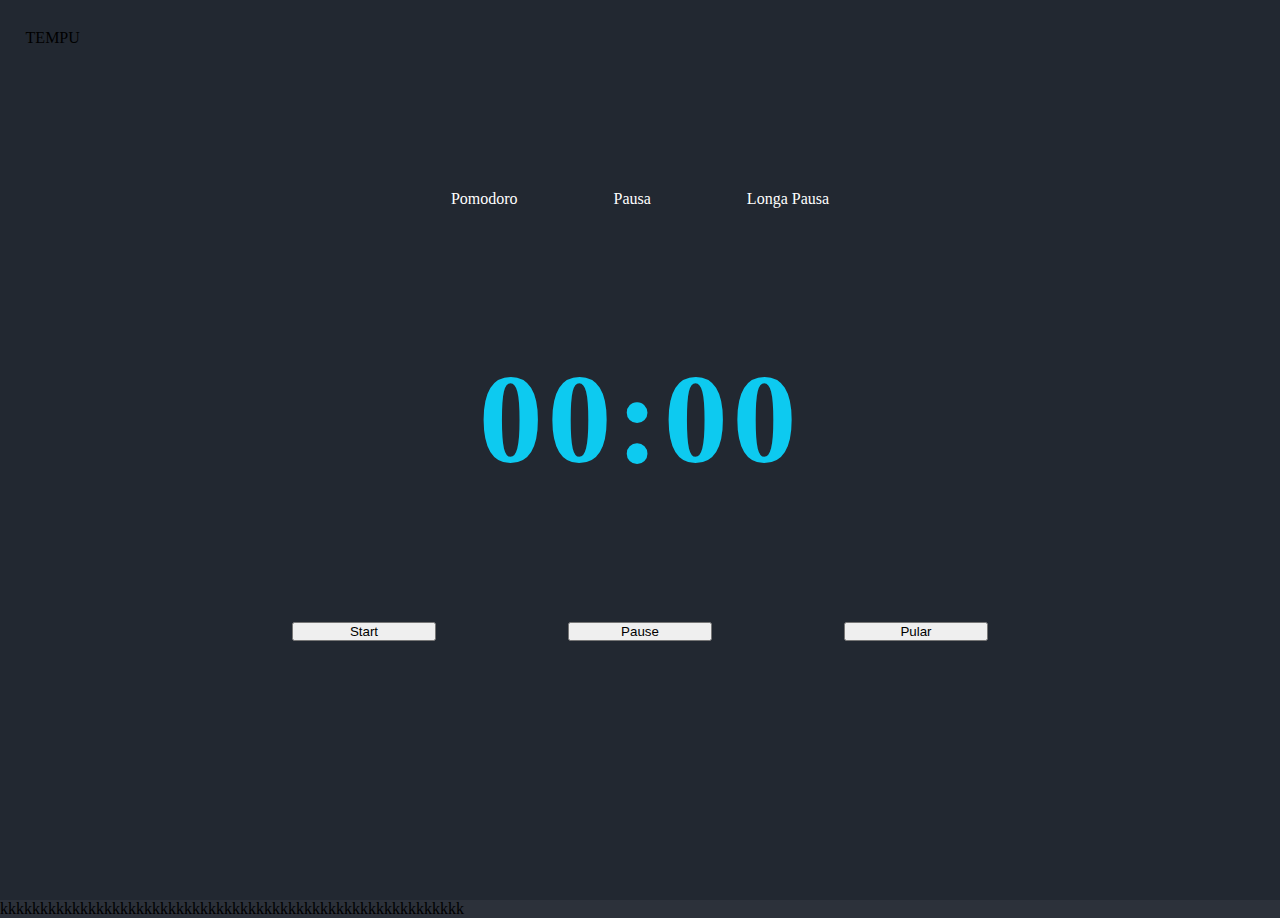
==== index.html @ 6e2cb387 ":tada: contents" ====
<!DOCTYPE html>
<html lang="pt-br">
<head>
    <meta charset="UTF-8">
    <meta http-equiv="X-UA-Compatible" content="IE=edge">
    <meta name="viewport" content="width=device-width, initial-scale=1.0">
    <link href="https://cdn.jsdelivr.net/npm/bootstrap@5.3.0-alpha1/dist/css/bootstrap.min.css" rel="stylesheet" integrity="sha384-GLhlTQ8iRABdZLl6O3oVMWSktQOp6b7In1Zl3/Jr59b6EGGoI1aFkw7cmDA6j6gD" crossorigin="anonymous">
    <link rel="stylesheet" href="style.css">
    <title>Tempu</title>
</head>
<body>

    <nav class="w-100 barra">

        <header class="navbar-brand text-info">

            TEMPU
    
        </header>

        <div class="tg">
            <div class="btn toggle rounded-circle">
                <img src="https://img.icons8.com/ios-filled/1024/EEEEEE/menu-rounded.png" alt="" class="img-fluid rounded-circle" >
            </div>
            <ul class="menu bg-dark rounded-4">
                <li>
                    <input type="radio" name="tipo" id="relogio" class="radioTipo" value="1" checked>
                    <label class="item rounded-3" for="relogio">
                        <img src="https://img.icons8.com/material/1024/0dcaf0/clock--v1.png" alt="" class="img-fluid me-3" width="10%">
                        Relógio
                    </label>

                </li>

                <li>
                    <input type="radio" name="tipo" id="alarme" class="radioTipo" value="2">
                    <label class="item rounded-3" for="alarme">
                        <img src="https://img.icons8.com/material/1024/0dcaf0/alarm-clock--v1.png" alt="" class="img-fluid me-3" width="10%">
                        Alarme
                    </label>

                </li>

                <li>
                    
                    <input type="radio" name="tipo" id="cronometro" class="radioTipo" value="3">
                    <label class="item rounded-3" for="cronometro">
                        <img src="https://img.icons8.com/material/1024/0dcaf0/time--v1.png" alt="" class="img-fluid  me-3" width="10%">
                    
                        Cronometro
                    
                    </label>
                
                </li>

                <li>

                    <input type="radio" name="tipo" id="timer" class="radioTipo" value="4">
                    <label class="item rounded-3" for="timer">
                        
                        <img src="https://img.icons8.com/sf-black-filled/1024/0dcaf0/empty-hourglass.png" alt="" class="img-fluid me-3" width="10%">

                        Timer
                
                    </label>
                
                </li>

                <li>
                    
                    <input type="radio" name="tipo" id="tipo_pomodoro" class="radioTipo" value="5">
                    <label class="item rounded-3" for="tipo_pomodoro">
                        <img src="https://img.icons8.com/sf-black-filled/1024/0dcaf0/apple.png" alt="" class="img-fluid me-3" width="10%">
                        Pomodoro
                    </label>
                
                </li>

                <li>
                    
                    <input type="radio" name="tipo" id="fsHorario" class="radioTipo" value="6">
                    <label class="item rounded-3" for="fsHorario">
                        <img src="https://img.icons8.com/ios-filled/1024/0dcaf0/timezone-globe.png" alt="" class="img-fluid me-3" width="10%">
                        Fuso Horário
                    </label>
                
                </li>

                


              </ul>            
        </div>

    </nav>

    <div class="area" >

        <!-- relogio -->
        <div class="content" id="c0">
            <div class="tempo">
                00:00:00
            </div>
            <div class="text">
                <p>Horário de Brasília</p>
            </div>
        </div>

        <!-- alarme -->
        <div class="content" id="c1" hidden>
            <div class="tempo">
                00:00:00
            </div>
            <div class="buttons">
                <button class="btn btn-primary rounded-pill bt">Start</button>
                <button class="btn btn-light rounded-pill bt">Pause</button>
                <button class="btn btn-warning rounded-pill bt">Volta</button>
                <button class="btn btn-danger rounded-pill bt">Stop</button>
            </div>
        </div>

        <!-- cronometro -->
        <div class="content" hidden>
            <div class="tempo">
                00:00:00
            </div>
            <div class="buttons">
                <button class="btn btn-primary rounded-pill bt">Start</button>
                <button class="btn btn-light rounded-pill bt">Pause</button>
                <button class="btn btn-warning rounded-pill bt">Volta</button>
                <button class="btn btn-danger rounded-pill bt">Stop</button>
            </div>
        </div>

        <!-- timer -->
        <div class="content"hidden>
            <div class="tempo">
                00:00:00
            </div>
            <div class="buttons">
                <div class="inputs">
                    <input type="number" class="ipt rounded-3" placeholder="H">:
                    <input type="number" class="ipt rounded-3" placeholder="M">:
                    <input type="number" class="ipt rounded-3" placeholder="S">
                </div>

                <button class="btn btn-primary rounded-pill bt">Start</button>
                <button class="btn btn-danger rounded-pill bt">Stop</button>
            </div>
        </div>

        <div class="content" hidden>
            <div class="opc">
                <input type="radio" name="pomodoro" class="radio" id="pomodoro">
                <label class="label rounded-pill" for="pomodoro">Pomodoro</label>

                <input type="radio" name="pomodoro" class="radio" id="pausa">
                <label class="label rounded-pill" for="pausa">Pausa</label>

                <input type="radio" name="pomodoro" class="radio" id="pausaL">
                <label class="label rounded-pill" for="pausaL">Longa Pausa</label>
            </div>
            <div class="tempo">
                00:00
            </div>
            <div class="buttons">
                <button class="btn btn-primary rounded-pill bt">Start</button>
                <button class="btn btn-light rounded-pill bt">Pause</button>
                <button class="btn btn-warning rounded-pill bt">Pular</button>
            </div>
        </div>
    </div>

    <div class="informaçoes">
        <p>kkkkkkkkkkkkkkkkkkkkkkkkkkkkkkkkkkkkkkkkkkkkkkkkkkkkkkkkkk</p>

    </div>
</body>
</html>
---- style.css ----
:root{
    --cyan: #0dcaf0;
}

* {
    margin: 0;
    padding: 0;
    box-sizing: border-box;
    user-select: none;
}

body{
    width: 100vw;
    height: 100vh;
    background-color: #222831f4;
}

.barra {
    display: flex;
    align-items: center;
    padding: 1% 2%;
    justify-content: space-between;
    position: absolute;
    z-index: 20;
}

.toggle{
    width: 50px;
    height: 50px;
    padding: 20%;
    transition: .5s;
}

.tg{
    display: flex;
    flex-direction: column;
    align-items: flex-end;
    justify-content: start;
}

.menu{
    margin: 0;
    background-color: #222831;
    width: 20%;
    min-width: 200px;
    padding: 1% 2%;
    position: absolute;
    top: 75%;
    visibility: hidden;
    opacity: 0;
    transform: scale(50%);
    transform-origin: top right;
    transition: .5s;
}

.tg:hover .menu{
    visibility: visible;
    opacity: 1;
    transform: scale(100%);
}

.tg:hover .toggle{
    transform: rotate(90deg);
}

.menu li{
    list-style-type: none;
    text-align: start;
    margin: 4% 0;
    
}

.item{
    text-decoration: none;
    padding: 2% 1%;
    color: #EEEEEE;
    width: 100%;
    padding: 2% 2%;
    display: flex;
    align-items: center;
    overflow: hidden;
    box-shadow: 35px 0 0 0 #393e46 inset;
    transition: .5s;
}

.item:hover{
    color: var(--cyan);
    font-weight: bold;
    box-shadow: 350px 0 0 0 #393e46 inset;
}

.radioTipo{
    display: none;
}

.radioTipo:checked + .item{
    box-shadow: 350px 0 0 0 #393e46 inset;
    color: var(--cyan);
    font-weight: bold;
}

.area{
    width: 100vw;
    height: 100vh;    
    background-color: #222831;
    display: flex;
    align-items: center;
    justify-content: center;
}

.content{
    width: 75%;
    height: 60%;
    background-color: #222831;
    display: flex;
    flex-direction: column;
    align-items: center;
    position: absolute;
}

.tempo{
    height: 75%;
    display: flex;
    justify-content: center;
    align-items: center;
    color: var(--cyan);
    font-weight: bold;
    letter-spacing: .3rem;
    width: 100%;
    font-size: 10vw;
}

.buttons{
    width: 100%;
    display: flex;
    justify-content: space-evenly;
}

.bt{
    width: 15%;
}

.text{
    color: var(--cyan);
    font-weight: bold;
    font-size: 2vw;
}

.inputs{
    width: 60%;
    display: flex;
    align-items: center;
    justify-content: center;
    color: var(--cyan);
    font-weight: bold;
    font-size: 2vw;
}

.ipt{
    border: none;
    outline: none;
    text-align: center;
    width: 20%;
    height: 200%;
    background-color: #222831;
    margin: 0 3%;
    color: var(--cyan);
    font-weight: bold;
}

.opc{
    width: 100%;
    display: flex;
    justify-content: center;
}

.label{
    color: #fff;
    margin: 0 3%;
    padding: 1% 2%;
    transition: .5s;
}

.label:hover{
    background-color: #393e46;
}

.radio{
    display: none;
}

.radio:checked + .label{
    background-color: #12151a;
}
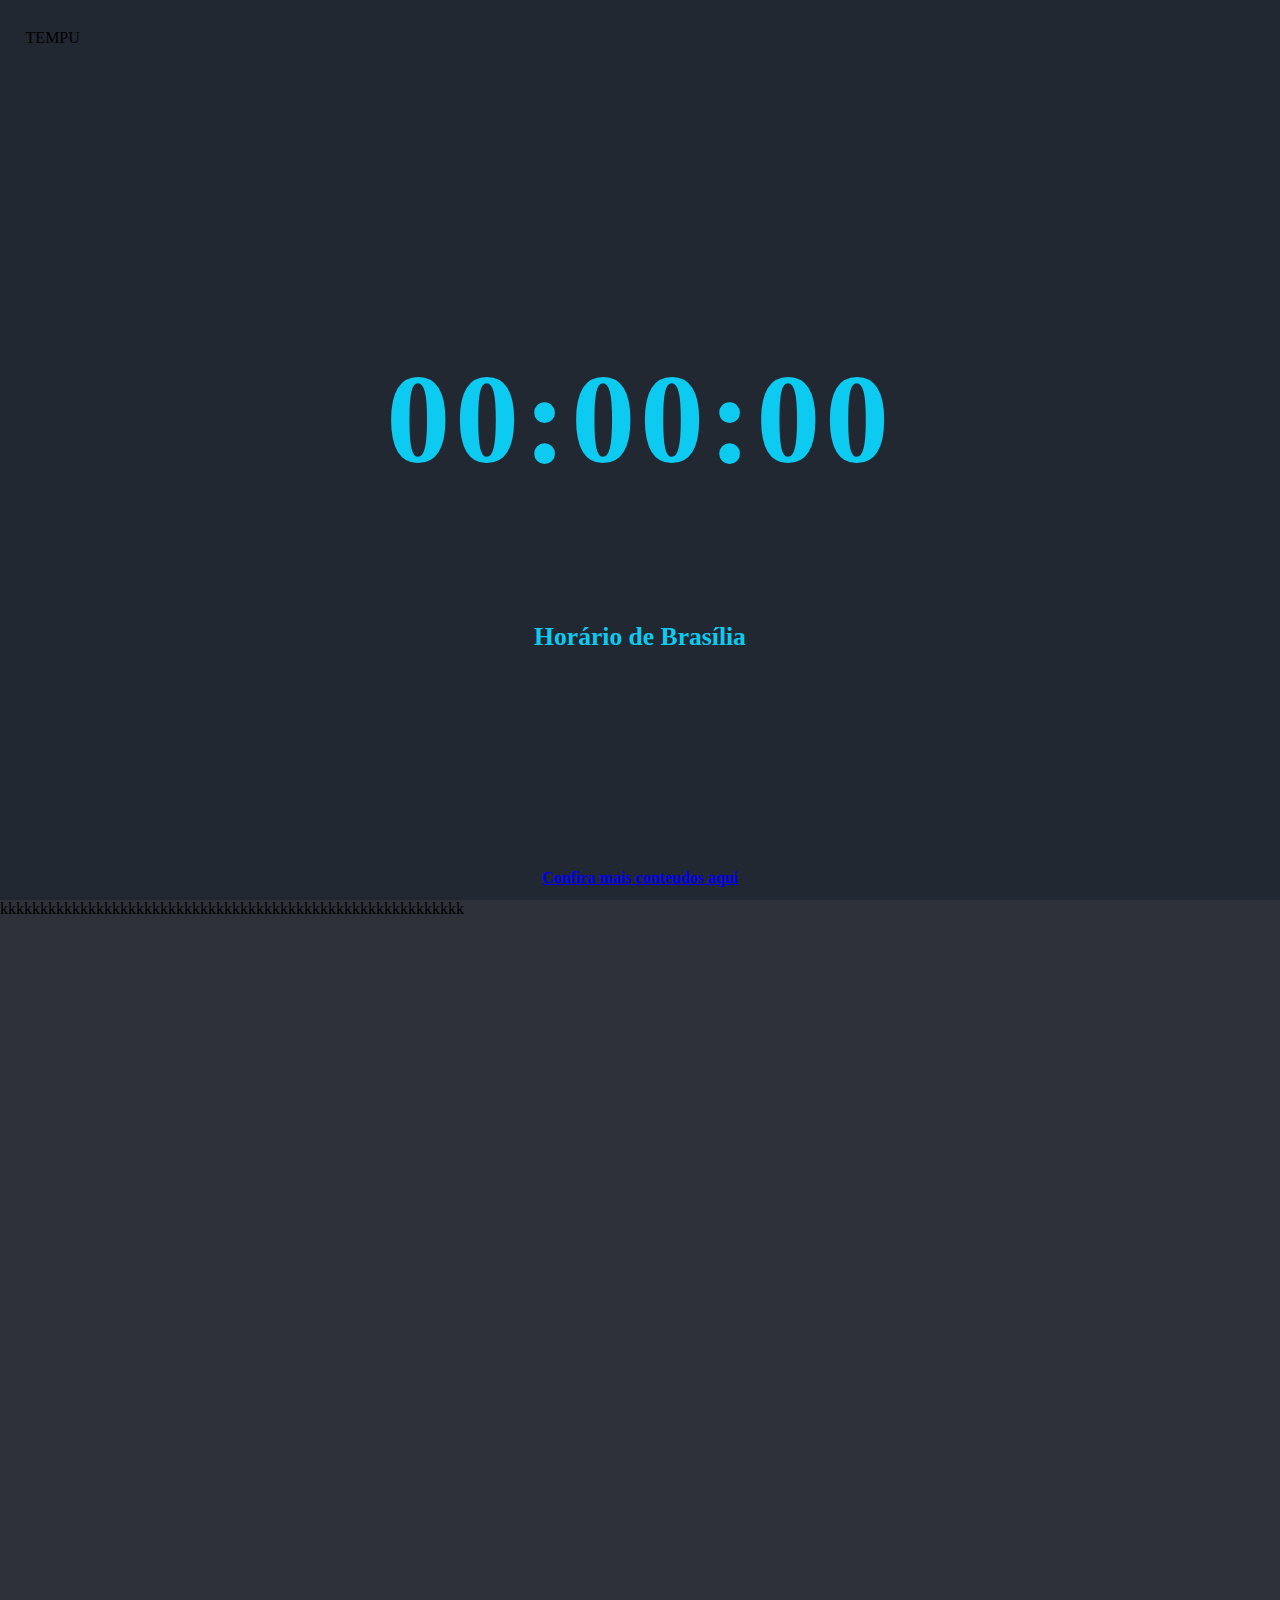
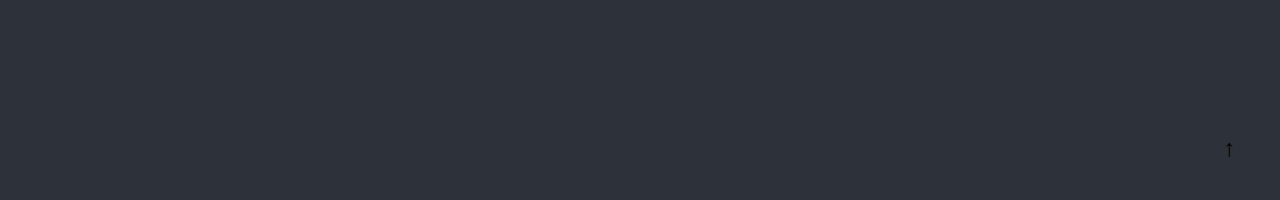
==== commit ef5de0e7: ":tada: animações" ====
--- a/index.html
+++ b/index.html
@@ -25,7 +25,7 @@
             <ul class="menu bg-dark rounded-4">
                 <li>
                     <input type="radio" name="tipo" id="relogio" class="radioTipo" value="1" checked>
-                    <label class="item rounded-3" for="relogio">
+                    <label class="item rounded-3" for="relogio" onclick="relogio()">
                         <img src="https://img.icons8.com/material/1024/0dcaf0/clock--v1.png" alt="" class="img-fluid me-3" width="10%">
                         Relógio
                     </label>
@@ -34,7 +34,7 @@
 
                 <li>
                     <input type="radio" name="tipo" id="alarme" class="radioTipo" value="2">
-                    <label class="item rounded-3" for="alarme">
+                    <label class="item rounded-3" for="alarme" onclick="">
                         <img src="https://img.icons8.com/material/1024/0dcaf0/alarm-clock--v1.png" alt="" class="img-fluid me-3" width="10%">
                         Alarme
                     </label>
@@ -44,7 +44,7 @@
                 <li>
                     
                     <input type="radio" name="tipo" id="cronometro" class="radioTipo" value="3">
-                    <label class="item rounded-3" for="cronometro">
+                    <label class="item rounded-3" for="cronometro" onclick="cronometro()">
                         <img src="https://img.icons8.com/material/1024/0dcaf0/time--v1.png" alt="" class="img-fluid  me-3" width="10%">
                     
                         Cronometro
@@ -56,7 +56,7 @@
                 <li>
 
                     <input type="radio" name="tipo" id="timer" class="radioTipo" value="4">
-                    <label class="item rounded-3" for="timer">
+                    <label class="item rounded-3" for="timer" onclick="timer()">
                         
                         <img src="https://img.icons8.com/sf-black-filled/1024/0dcaf0/empty-hourglass.png" alt="" class="img-fluid me-3" width="10%">
 
@@ -69,7 +69,7 @@
                 <li>
                     
                     <input type="radio" name="tipo" id="tipo_pomodoro" class="radioTipo" value="5">
-                    <label class="item rounded-3" for="tipo_pomodoro">
+                    <label class="item rounded-3" for="tipo_pomodoro" onclick="pomodoro()">
                         <img src="https://img.icons8.com/sf-black-filled/1024/0dcaf0/apple.png" alt="" class="img-fluid me-3" width="10%">
                         Pomodoro
                     </label>
@@ -85,73 +85,16 @@
                     </label>
                 
                 </li>
-
-                
-
-
               </ul>            
         </div>
 
     </nav>
 
-    <div class="area" >
+    <div class="area" id="area">
 
-        <!-- relogio -->
         <div class="content" id="c0">
-            <div class="tempo">
-                00:00:00
-            </div>
-            <div class="text">
-                <p>Horário de Brasília</p>
-            </div>
-        </div>
-
-        <!-- alarme -->
-        <div class="content" id="c1" hidden>
-            <div class="tempo">
-                00:00:00
-            </div>
-            <div class="buttons">
-                <button class="btn btn-primary rounded-pill bt">Start</button>
-                <button class="btn btn-light rounded-pill bt">Pause</button>
-                <button class="btn btn-warning rounded-pill bt">Volta</button>
-                <button class="btn btn-danger rounded-pill bt">Stop</button>
-            </div>
-        </div>
-
-        <!-- cronometro -->
-        <div class="content" hidden>
-            <div class="tempo">
-                00:00:00
-            </div>
-            <div class="buttons">
-                <button class="btn btn-primary rounded-pill bt">Start</button>
-                <button class="btn btn-light rounded-pill bt">Pause</button>
-                <button class="btn btn-warning rounded-pill bt">Volta</button>
-                <button class="btn btn-danger rounded-pill bt">Stop</button>
-            </div>
-        </div>
-
-        <!-- timer -->
-        <div class="content"hidden>
-            <div class="tempo">
-                00:00:00
-            </div>
-            <div class="buttons">
-                <div class="inputs">
-                    <input type="number" class="ipt rounded-3" placeholder="H">:
-                    <input type="number" class="ipt rounded-3" placeholder="M">:
-                    <input type="number" class="ipt rounded-3" placeholder="S">
-                </div>
-
-                <button class="btn btn-primary rounded-pill bt">Start</button>
-                <button class="btn btn-danger rounded-pill bt">Stop</button>
-            </div>
-        </div>
-
-        <div class="content" hidden>
-            <div class="opc">
-                <input type="radio" name="pomodoro" class="radio" id="pomodoro">
+            <div class="opc animate" id="opc_pomo">
+                <input type="radio" name="pomodoro" class="radio" id="pomodoro" checked>
                 <label class="label rounded-pill" for="pomodoro">Pomodoro</label>
 
                 <input type="radio" name="pomodoro" class="radio" id="pausa">
@@ -161,19 +104,52 @@
                 <label class="label rounded-pill" for="pausaL">Longa Pausa</label>
             </div>
             <div class="tempo">
-                00:00
+                    00:00:00
             </div>
-            <div class="buttons">
-                <button class="btn btn-primary rounded-pill bt">Start</button>
-                <button class="btn btn-light rounded-pill bt">Pause</button>
-                <button class="btn btn-warning rounded-pill bt">Pular</button>
+            <div class="controles">
+                <div class="text animate" id="txtR">
+                    <p>Horário de Brasília</p>
+                </div>
+                
+                <div class="buttons animate" id="controle1">
+                    <button class="btn btn-success rounded-pill bt">Start</button>
+                    <button class="btn btn-light rounded-pill bt">Pause</button>
+                    <button class="btn btn-warning rounded-pill bt">Volta</button>
+                    <button class="btn btn-danger rounded-pill bt">Stop</button>
+                </div>
+                
+                <div class="buttons animate" id="controle2">
+                    <div class="inputs">
+                        <input type="number" class="ipt rounded-3 bg-dark" placeholder="H">:
+                        <input type="number" class="ipt rounded-3 bg-dark" placeholder="M">:
+                        <input type="number" class="ipt rounded-3 bg-dark" placeholder="S">
+                    </div>
+    
+                    <button class="btn btn-success rounded-pill bt">Start</button>
+                    <button class="btn btn-danger rounded-pill bt">Stop</button>
+                </div>
+
+                <div class="buttons animate" id="controle3">
+                    <button class="btn btn-success rounded-pill bt">Start</button>
+                    <button class="btn btn-light rounded-pill bt">Pause</button>
+                    <button class="btn btn-warning rounded-pill bt">Pular</button>
+                </div>
             </div>
         </div>
+    
+        <a class="cardI bg-light rounded-pill" href="#explicacao">
+            Confira mais conteudos aqui
+        </a>
     </div>
 
-    <div class="informaçoes">
+    <div class="informacoes" id="explicacao">
         <p>kkkkkkkkkkkkkkkkkkkkkkkkkkkkkkkkkkkkkkkkkkkkkkkkkkkkkkkkkk</p>
 
+        <a href="#area" class="bg-light rounded-circle btSubir">
+            ↑
+        </a>
     </div>
+
+    <script src="script.js"></script>
 </body>
 </html>--- a/style.css
+++ b/style.css
@@ -22,6 +22,8 @@
     justify-content: space-between;
     position: absolute;
     z-index: 20;
+    left: 0;
+    top: 0;
 }
 
 .toggle{
@@ -79,6 +81,7 @@
     display: flex;
     align-items: center;
     overflow: hidden;
+    cursor: pointer;
     box-shadow: 35px 0 0 0 #393e46 inset;
     transition: .5s;
 }
@@ -87,6 +90,10 @@
     color: var(--cyan);
     font-weight: bold;
     box-shadow: 350px 0 0 0 #393e46 inset;
+}
+
+.item:active{
+    box-shadow: 0 0 0 1px var(--cyan) ;
 }
 
 .radioTipo{
@@ -134,6 +141,9 @@
     width: 100%;
     display: flex;
     justify-content: space-evenly;
+    position: absolute;
+    visibility: hidden;
+    opacity: 0;
 }
 
 .bt{
@@ -144,6 +154,7 @@
     color: var(--cyan);
     font-weight: bold;
     font-size: 2vw;
+    position: absolute;
 }
 
 .inputs{
@@ -191,4 +202,64 @@
 
 .radio:checked + .label{
     background-color: #12151a;
+}
+
+.informacoes{
+    width: 100vw;
+    height: 100vh;
+}
+
+.animate{
+    transition: .5s;
+}
+
+#opc_pomo{
+    visibility: hidden;
+    opacity: 0;
+}
+
+.numeros{
+    position: absolute;
+}
+
+.controles{
+    display: flex;
+    width: 100%;
+    justify-content: center;
+}
+
+@keyframes piscar {
+    0%{
+        opacity: .2;
+    }
+    100%{
+        opacity: .7;
+    }
+}
+
+.cardI{
+    position: absolute;
+    bottom: 0;
+    padding: 1% 2%;
+    font-weight: bold;
+    animation: piscar 1s alternate infinite;
+}
+
+.cardI:hover{
+    transform: translateY(-20%);
+}
+
+.btSubir{
+    width: 50px;
+    height: 50px;
+    position: absolute;
+    bottom: -97%;
+    right: 2%;
+    text-decoration: none;
+    color: #000000;
+    font-weight: bold;
+    display: flex;
+    align-items: center;
+    justify-content: center;
+    font-size: 150%;
 }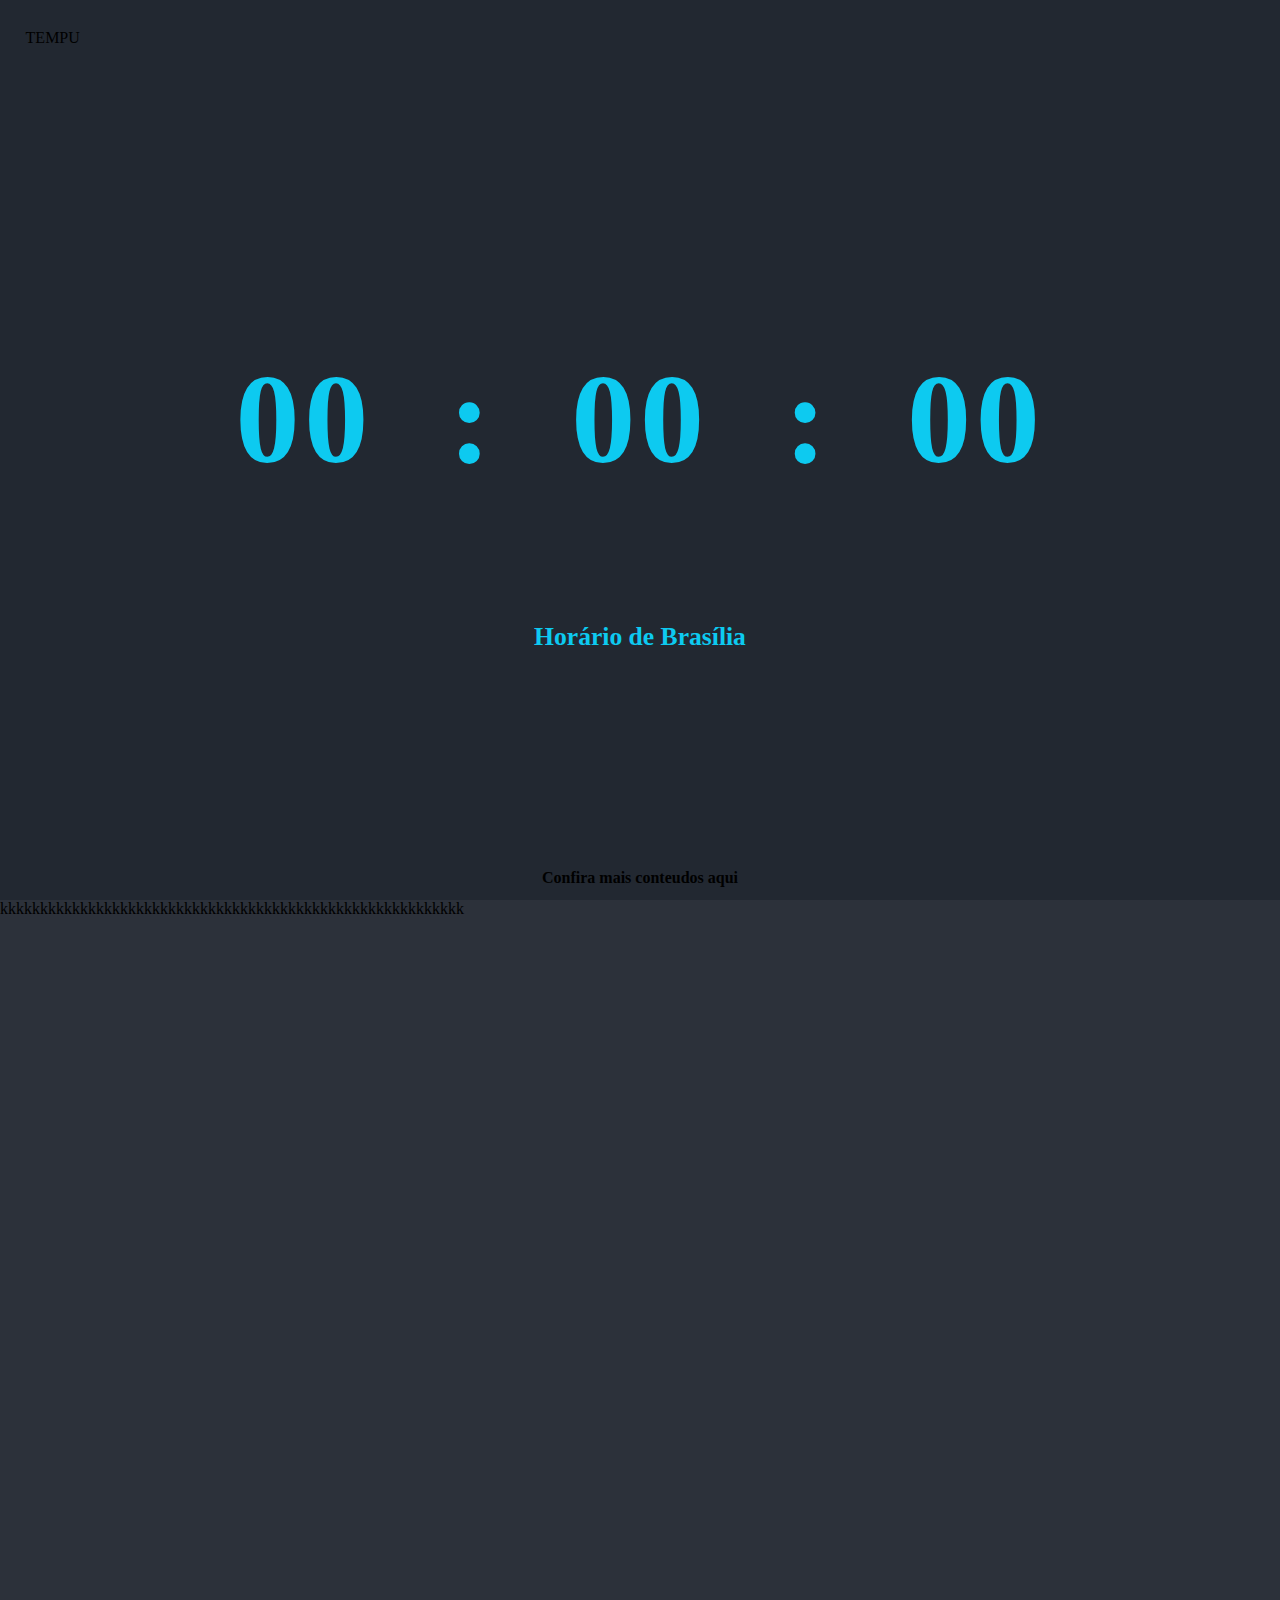
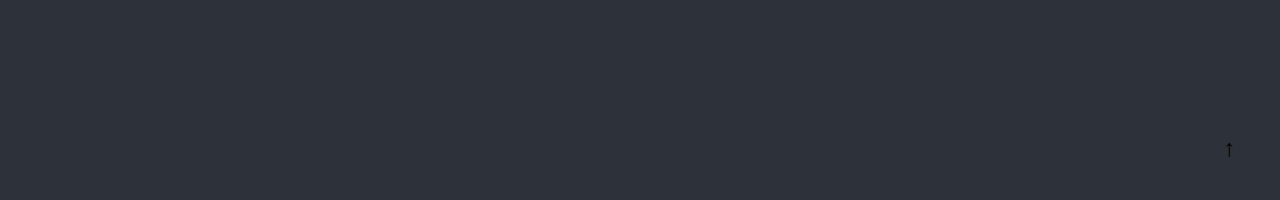
==== commit da9c82af: ":tada: relogio" ====
--- a/index.html
+++ b/index.html
@@ -104,7 +104,23 @@
                 <label class="label rounded-pill" for="pausaL">Longa Pausa</label>
             </div>
             <div class="tempo">
-                    00:00:00
+                <div class="display">
+                    <div id="H_M">
+                        00
+                    </div>
+                </div>
+                <div class="display">:</div>
+                <div class="display">
+                    <div id="M_S">
+                        00
+                    </div>
+                </div>
+                <div class="display">:</div>
+                <div class="display">
+                    <div id="S_Ms">
+                        00
+                    </div>
+                </div>
             </div>
             <div class="controles">
                 <div class="text animate" id="txtR">
@@ -112,10 +128,10 @@
                 </div>
                 
                 <div class="buttons animate" id="controle1">
-                    <button class="btn btn-success rounded-pill bt">Start</button>
-                    <button class="btn btn-light rounded-pill bt">Pause</button>
-                    <button class="btn btn-warning rounded-pill bt">Volta</button>
-                    <button class="btn btn-danger rounded-pill bt">Stop</button>
+                    <button class="btn btn-success rounded-pill bt" onclick="startCron()">Start</button>
+                    <button class="btn btn-light rounded-pill bt" onclick="pauseCron()">Pause</button>
+                    <button class="btn btn-warning rounded-pill bt" onclick="volta()">Volta</button>
+                    <button class="btn btn-danger rounded-pill bt" onclick="resetCron()">Stop</button>
                 </div>
                 
                 <div class="buttons animate" id="controle2">
--- a/style.css
+++ b/style.css
@@ -128,7 +128,7 @@
 .tempo{
     height: 75%;
     display: flex;
-    justify-content: center;
+    justify-content: space-evenly;
     align-items: center;
     color: var(--cyan);
     font-weight: bold;
@@ -136,6 +136,16 @@
     width: 100%;
     font-size: 10vw;
 }
+
+.display{
+    display: flex;
+    align-items: center;
+    justify-content: center;
+}
+
+#H_M{position: absolute; }
+#M_S{position: absolute; }
+#S_Ms{position: absolute;}
 
 .buttons{
     width: 100%;
@@ -243,6 +253,8 @@
     padding: 1% 2%;
     font-weight: bold;
     animation: piscar 1s alternate infinite;
+    text-decoration: none;
+    color: #000000;
 }
 
 .cardI:hover{
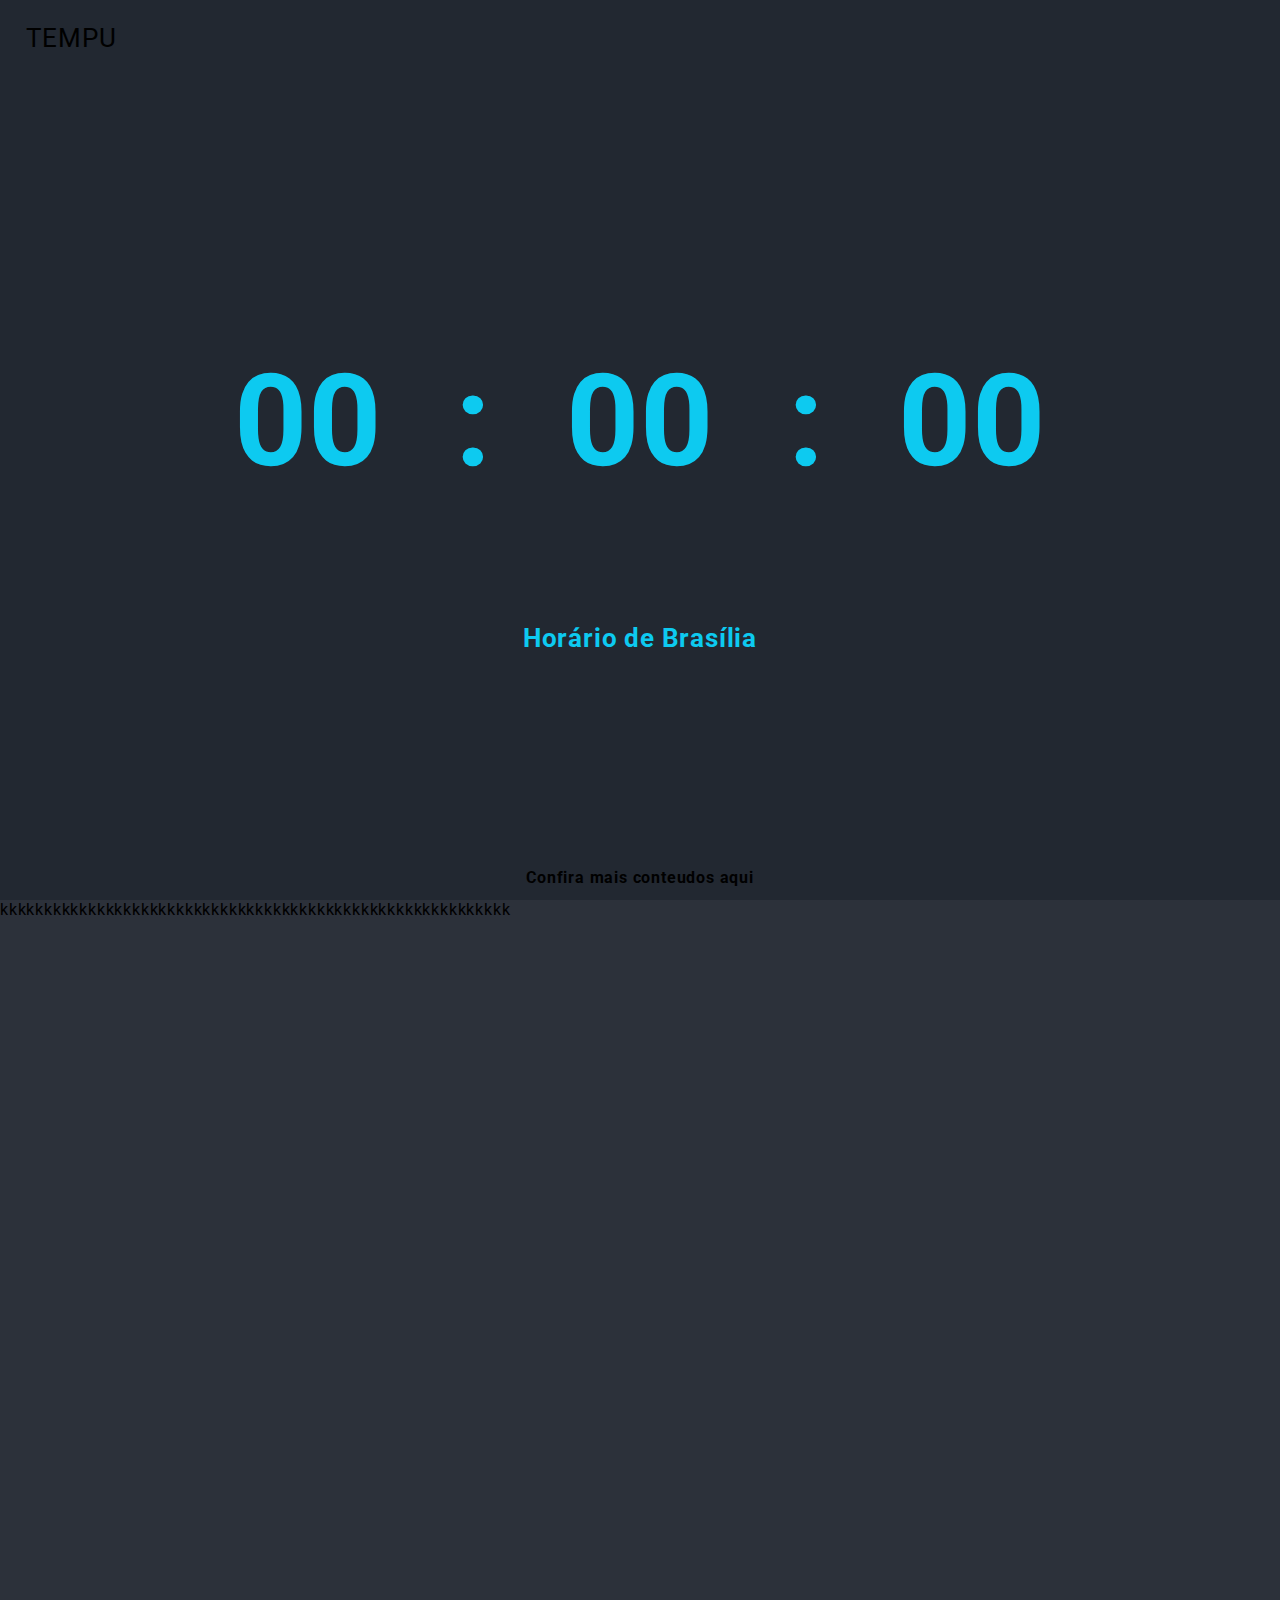
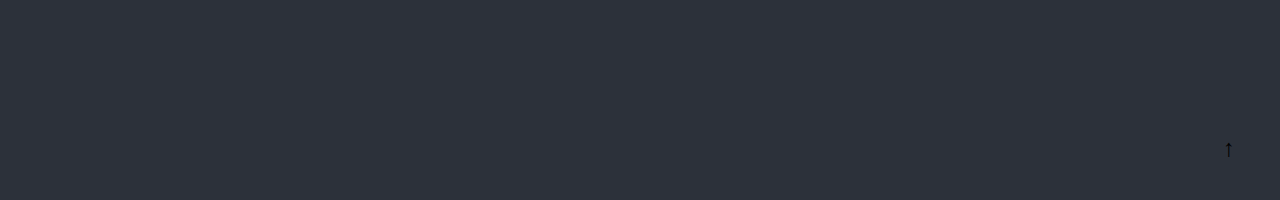
==== commit b670286b: ":tada: ok" ====
--- a/index.html
+++ b/index.html
@@ -12,7 +12,7 @@
 
     <nav class="w-100 barra">
 
-        <header class="navbar-brand text-info">
+        <header class="navbar-brand text-info titulo">
 
             TEMPU
     
@@ -33,8 +33,8 @@
                 </li>
 
                 <li>
-                    <input type="radio" name="tipo" id="alarme" class="radioTipo" value="2">
-                    <label class="item rounded-3" for="alarme" onclick="">
+                    <input type="radio" name="tipo" id="alarme" class="radioTipo" value="2" disabled>
+                    <label class="item rounded-3 opacity-50" for="alarme" onclick="" >
                         <img src="https://img.icons8.com/material/1024/0dcaf0/alarm-clock--v1.png" alt="" class="img-fluid me-3" width="10%">
                         Alarme
                     </label>
@@ -104,12 +104,12 @@
                 <label class="label rounded-pill" for="pausaL">Longa Pausa</label>
             </div>
             <div class="tempo">
-                <div class="display">
+                <div class="display" id="SumirHora">
                     <div id="H_M">
                         00
                     </div>
                 </div>
-                <div class="display">:</div>
+                <div class="display" id="fPoint">:</div>
                 <div class="display">
                     <div id="M_S">
                         00
@@ -128,7 +128,7 @@
                 </div>
                 
                 <div class="buttons animate" id="controle1">
-                    <button class="btn btn-success rounded-pill bt" onclick="startCron()">Start</button>
+                    <button class="btn btn-success rounded-pill bt" id="startCron" onclick="startCron()">Start</button>
                     <button class="btn btn-light rounded-pill bt" onclick="pauseCron()">Pause</button>
                     <button class="btn btn-warning rounded-pill bt" onclick="volta()">Volta</button>
                     <button class="btn btn-danger rounded-pill bt" onclick="resetCron()">Stop</button>
@@ -136,13 +136,13 @@
                 
                 <div class="buttons animate" id="controle2">
                     <div class="inputs">
-                        <input type="number" class="ipt rounded-3 bg-dark" placeholder="H">:
-                        <input type="number" class="ipt rounded-3 bg-dark" placeholder="M">:
-                        <input type="number" class="ipt rounded-3 bg-dark" placeholder="S">
+                        <input type="number" id="hr" class="ipt rounded-3 bg-dark" placeholder="H" min="0" value="0">:
+                        <input type="number" id="mt" class="ipt rounded-3 bg-dark" placeholder="M" min="0" max="60" value="0">:
+                        <input type="number" id="sc" class="ipt rounded-3 bg-dark" placeholder="S" min="0" max="60" value="0">
                     </div>
     
-                    <button class="btn btn-success rounded-pill bt">Start</button>
-                    <button class="btn btn-danger rounded-pill bt">Stop</button>
+                    <button class="btn btn-success rounded-pill bt" id="startTimer" onclick="startTimer()">Start</button>
+                    <button class="btn btn-danger rounded-pill bt" onclick="stopTimer()">Stop</button>
                 </div>
 
                 <div class="buttons animate" id="controle3">
--- a/style.css
+++ b/style.css
@@ -1,3 +1,5 @@
+@import url('https://fonts.googleapis.com/css2?family=Roboto:wght@900&display=swap');
+
 :root{
     --cyan: #0dcaf0;
 }
@@ -7,6 +9,8 @@
     padding: 0;
     box-sizing: border-box;
     user-select: none;
+    font-family: 'Roboto';
+    letter-spacing: .05rem;
 }
 
 body{
@@ -24,6 +28,11 @@
     z-index: 20;
     left: 0;
     top: 0;
+    font-family: 'Roboto';
+}
+
+.titulo{
+    font-size: 2vw;
 }
 
 .toggle{
@@ -135,6 +144,8 @@
     letter-spacing: .3rem;
     width: 100%;
     font-size: 10vw;
+    transition: .5s;
+    font-family: 'Roboto', sans-serif;
 }
 
 .display{
@@ -193,13 +204,16 @@
     width: 100%;
     display: flex;
     justify-content: center;
+    align-items: center;
 }
 
 .label{
     color: #fff;
-    margin: 0 3%;
-    padding: 1% 2%;
-    transition: .5s;
+    padding: 1% 2%;
+    transition: .5s;
+    margin: 0 2%;
+    width: 15%;
+    text-align: center;
 }
 
 .label:hover{
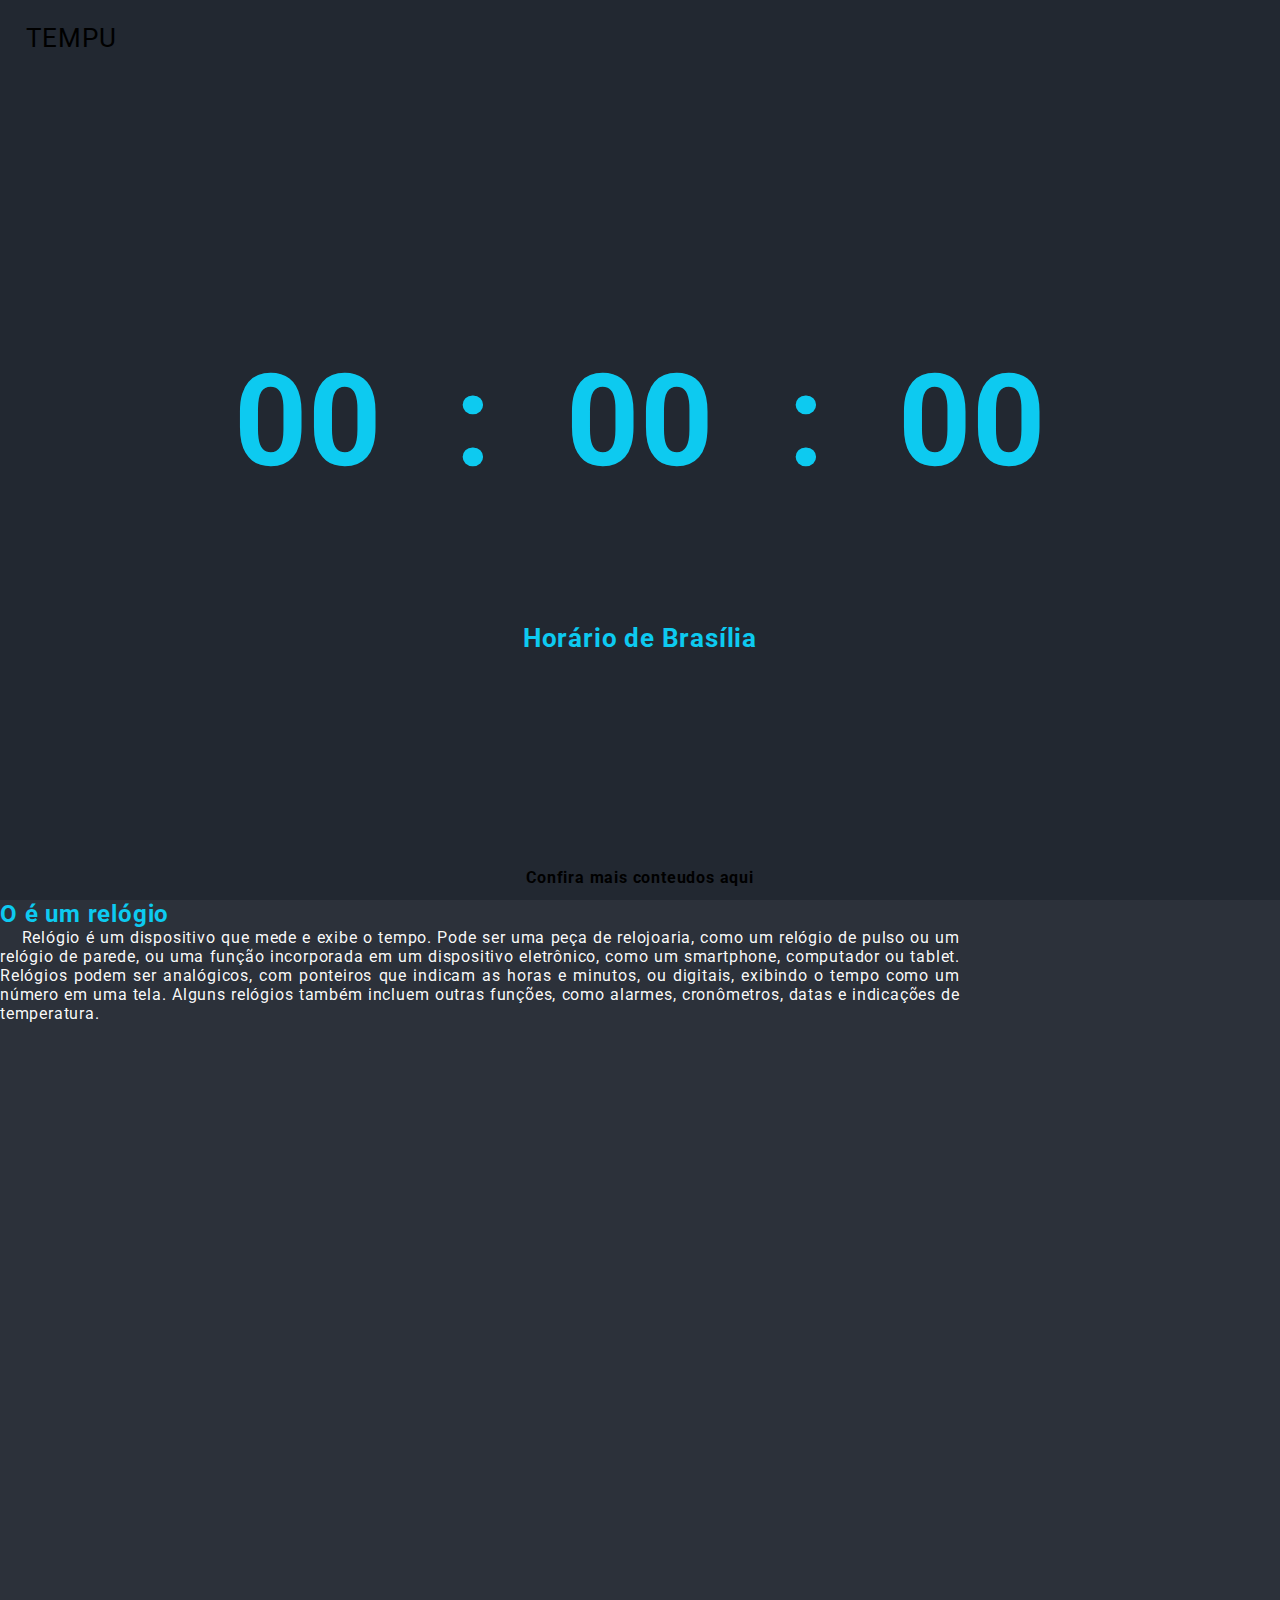
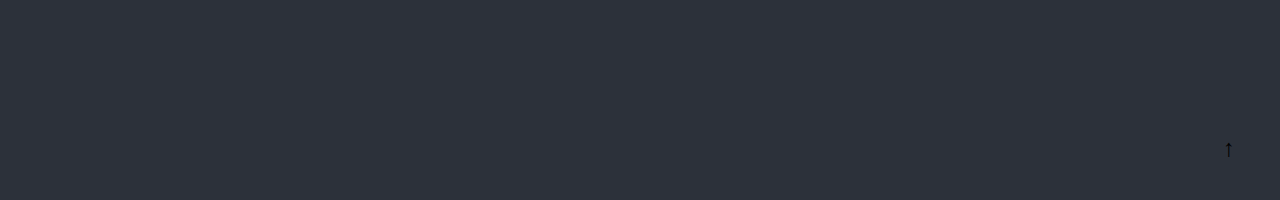
==== commit aa4aae36: ":tada: ok" ====
--- a/index.html
+++ b/index.html
@@ -158,8 +158,32 @@
         </a>
     </div>
 
-    <div class="informacoes" id="explicacao">
-        <p>kkkkkkkkkkkkkkkkkkkkkkkkkkkkkkkkkkkkkkkkkkkkkkkkkkkkkkkkkk</p>
+    <div class="informacoes p-5" id="explicacao">
+        <div class="firstATexto">
+            <div class="textos1">
+                <h2 class="">O é um relógio</h2>
+                <p class="px-3">&#160;&#160;&#160; Relógio é um dispositivo que mede e exibe o tempo. Pode ser uma peça de relojoaria, como um relógio de pulso ou um relógio de parede, ou uma função incorporada em um dispositivo eletrônico, como um smartphone, computador ou tablet. Relógios podem ser analógicos, com ponteiros que indicam as horas e minutos, ou digitais, exibindo o tempo como um número em uma tela. Alguns relógios também incluem outras funções, como alarmes, cronômetros, datas e indicações de temperatura.</p>
+            </div>
+
+            <div>
+                <script async src="https://pagead2.googlesyndication.com/pagead/js/adsbygoogle.js?client=ca-pub-8095215767400159"
+                crossorigin="anonymous"></script>
+                <!-- first -->
+                <ins class="adsbygoogle"
+                    style="display:block; background-color: rgb(200, 0 , 0 );"
+                    data-ad-client="ca-pub-8095215767400159"
+                    data-ad-slot="9632705601"
+                    data-adtest = "on"
+                    data-ad-format="auto"
+                    data-full-width-responsive="true"></ins>
+                <script>
+                    (adsbygoogle = window.adsbygoogle || []).push({});
+                </script>
+    
+            </div>
+        </div>
+        
+        
 
         <a href="#area" class="bg-light rounded-circle btSubir">
             ↑
--- a/style.css
+++ b/style.css
@@ -288,4 +288,18 @@
     align-items: center;
     justify-content: center;
     font-size: 150%;
+}
+
+.informacoes h2{
+    color: var(--cyan);
+}
+
+.firstATexto{
+    display: flex;
+    color: rgba(255, 255, 255, 0.978);
+}
+
+.textos1{
+    width: 75%;
+    text-align: justify;
 }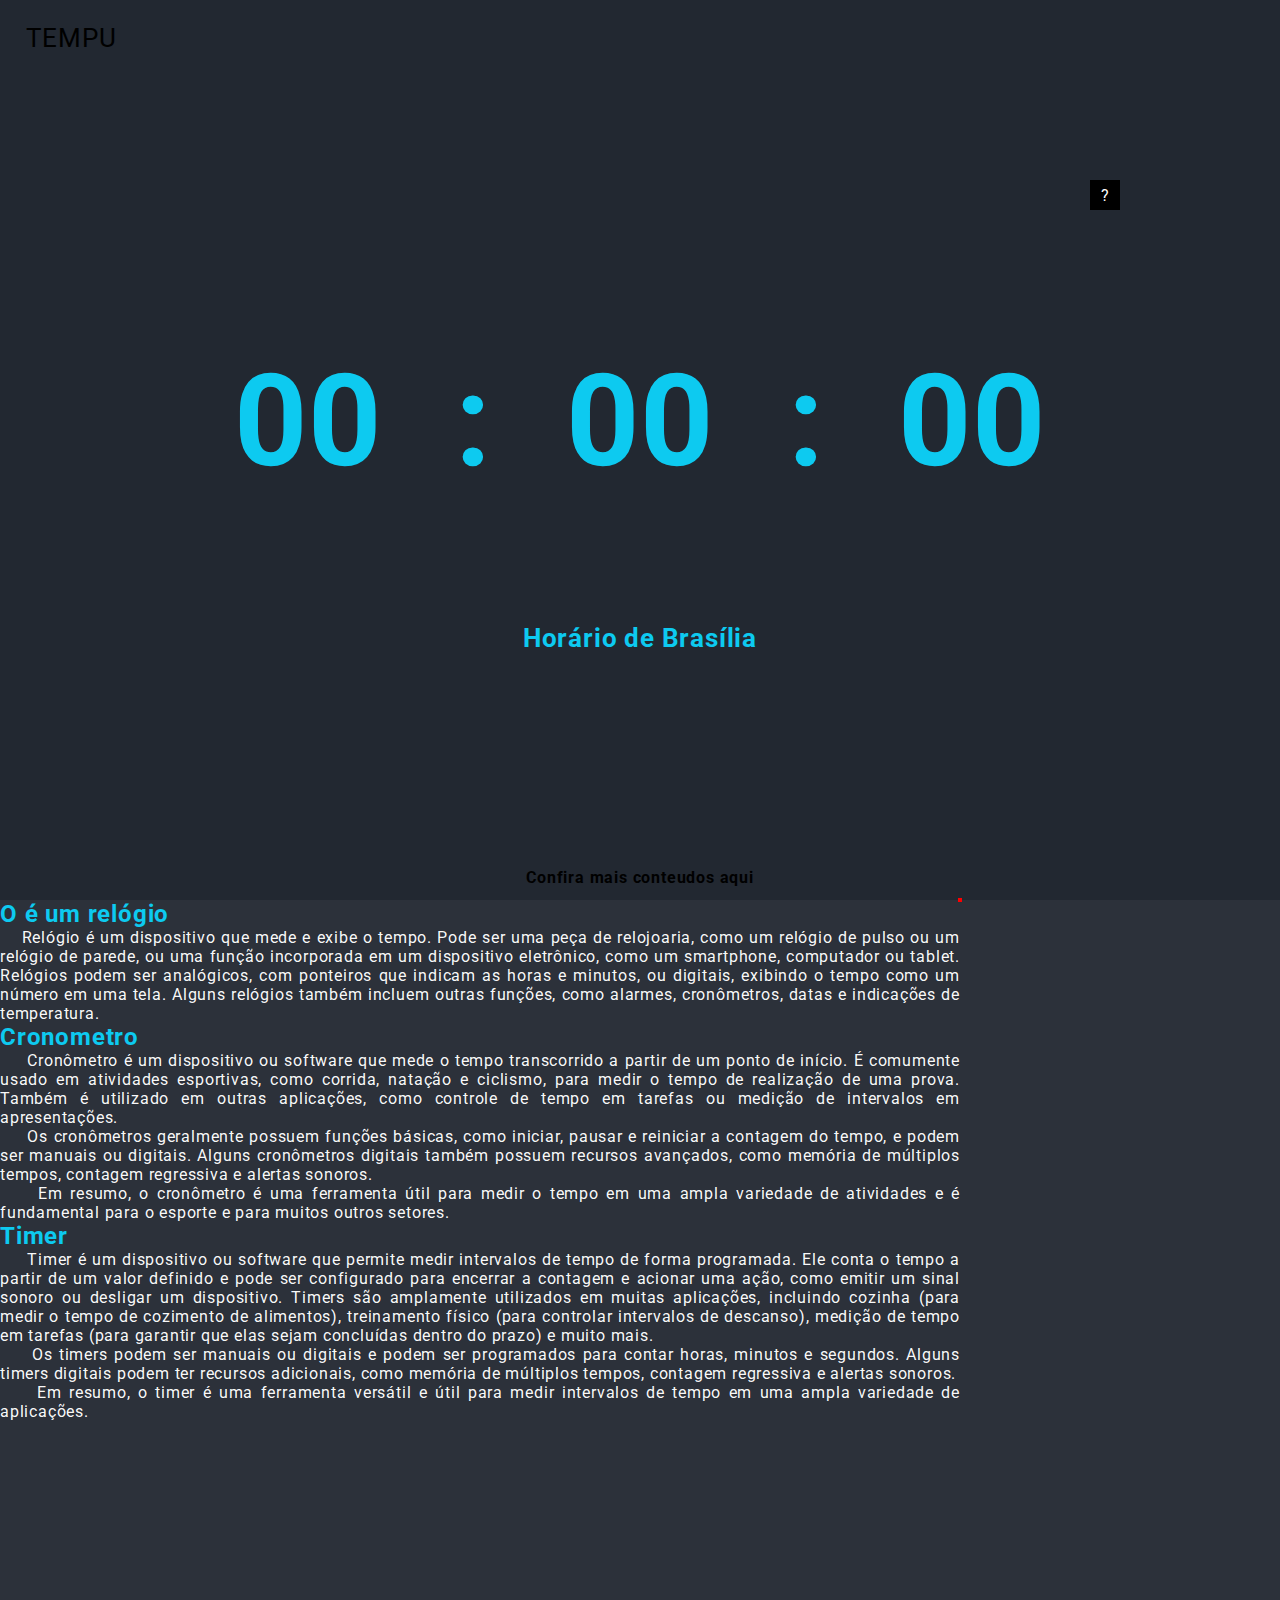
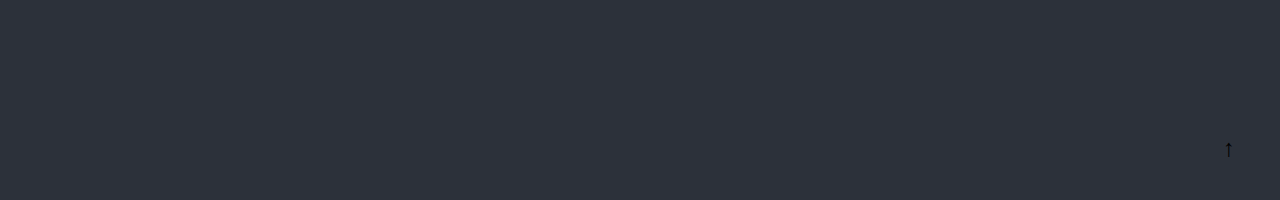
==== commit 00cf50c8: "Add files via upload" ====
--- a/index.html
+++ b/index.html
@@ -1,12 +1,30 @@
 <!DOCTYPE html>
 <html lang="pt-br">
 <head>
+    <!-- Google tag (gtag.js) -->
+    <script async src="https://www.googletagmanager.com/gtag/js?id=G-R3FVF3S8TT"></script>
+    <script>
+        window.dataLayer = window.dataLayer || [];
+        function gtag(){dataLayer.push(arguments);}
+        gtag('js', new Date());
+
+        gtag('config', 'G-R3FVF3S8TT');
+    </script>
+    
     <meta charset="UTF-8">
     <meta http-equiv="X-UA-Compatible" content="IE=edge">
     <meta name="viewport" content="width=device-width, initial-scale=1.0">
+    <link rel="manifest" href="./manifest.webmanifest">
+    <link rel="shortcut icon" href="https://img.icons8.com/ios-glyphs/256/ffffff/clock.png" type="image/png">
+
+
     <link href="https://cdn.jsdelivr.net/npm/bootstrap@5.3.0-alpha1/dist/css/bootstrap.min.css" rel="stylesheet" integrity="sha384-GLhlTQ8iRABdZLl6O3oVMWSktQOp6b7In1Zl3/Jr59b6EGGoI1aFkw7cmDA6j6gD" crossorigin="anonymous">
+
     <link rel="stylesheet" href="style.css">
-    <title>Tempu</title>
+
+    <script async src="https://pagead2.googlesyndication.com/pagead/js/adsbygoogle.js?client=ca-pub-8095215767400159" crossorigin="anonymous"></script>
+
+    <title id="titleT">Tempu</title>
 </head>
 <body>
 
@@ -68,8 +86,8 @@
 
                 <li>
                     
-                    <input type="radio" name="tipo" id="tipo_pomodoro" class="radioTipo" value="5">
-                    <label class="item rounded-3" for="tipo_pomodoro" onclick="pomodoro()">
+                    <input type="radio" name="tipo" id="tipo_pomodoro" class="radioTipo" value="5" disabled>
+                    <label class="item rounded-3 opacity-50" for="tipo_pomodoro">
                         <img src="https://img.icons8.com/sf-black-filled/1024/0dcaf0/apple.png" alt="" class="img-fluid me-3" width="10%">
                         Pomodoro
                     </label>
@@ -93,6 +111,7 @@
     <div class="area" id="area">
 
         <div class="content" id="c0">
+            <a href="./pages/help.html" target="_blank" class="btHelp rounded-circle">?</a>
             <div class="opc animate" id="opc_pomo">
                 <input type="radio" name="pomodoro" class="radio" id="pomodoro" checked>
                 <label class="label rounded-pill" for="pomodoro">Pomodoro</label>
@@ -163,18 +182,34 @@
             <div class="textos1">
                 <h2 class="">O é um relógio</h2>
                 <p class="px-3">&#160;&#160;&#160; Relógio é um dispositivo que mede e exibe o tempo. Pode ser uma peça de relojoaria, como um relógio de pulso ou um relógio de parede, ou uma função incorporada em um dispositivo eletrônico, como um smartphone, computador ou tablet. Relógios podem ser analógicos, com ponteiros que indicam as horas e minutos, ou digitais, exibindo o tempo como um número em uma tela. Alguns relógios também incluem outras funções, como alarmes, cronômetros, datas e indicações de temperatura.</p>
-            </div>
-
-            <div>
-                <script async src="https://pagead2.googlesyndication.com/pagead/js/adsbygoogle.js?client=ca-pub-8095215767400159"
-                crossorigin="anonymous"></script>
+
+                <h2>Cronometro</h2>
+                <p class="px-3">
+                        &#160;&#160;&#160;&#160; Cronômetro é um dispositivo ou software que mede o tempo transcorrido a partir de um ponto de início. É comumente usado em atividades esportivas, como corrida, natação e ciclismo, para medir o tempo de realização de uma prova. Também é utilizado em outras aplicações, como controle de tempo em tarefas ou medição de intervalos em apresentações.
+                        <br>
+                        &#160;&#160;&#160;&#160; Os cronômetros geralmente possuem funções básicas, como iniciar, pausar e reiniciar a contagem do tempo, e podem ser manuais ou digitais. Alguns cronômetros digitais também possuem recursos avançados, como memória de múltiplos tempos, contagem regressiva e alertas sonoros.
+                        <br>
+                        &#160;&#160;&#160;&#160; Em resumo, o cronômetro é uma ferramenta útil para medir o tempo em uma ampla variedade de atividades e é fundamental para o esporte e para muitos outros setores.
+                </p>
+
+                <h2>Timer</h2>
+                <p class="px-3">
+                    &#160;&#160;&#160;&#160; Timer é um dispositivo ou software que permite medir intervalos de tempo de forma programada. Ele conta o tempo a partir de um valor definido e pode ser configurado para encerrar a contagem e acionar uma ação, como emitir um sinal sonoro ou desligar um dispositivo. Timers são amplamente utilizados em muitas aplicações, incluindo cozinha (para medir o tempo de cozimento de alimentos), treinamento físico (para controlar intervalos de descanso), medição de tempo em tarefas (para garantir que elas sejam concluídas dentro do prazo) e muito mais.
+                    <br>
+                    &#160;&#160;&#160;&#160; Os timers podem ser manuais ou digitais e podem ser programados para contar horas, minutos e segundos. Alguns timers digitais podem ter recursos adicionais, como memória de múltiplos tempos, contagem regressiva e alertas sonoros.
+                    <br>
+                    &#160;&#160;&#160;&#160; Em resumo, o timer é uma ferramenta versátil e útil para medir intervalos de tempo em uma ampla variedade de aplicações.
+                </p>
+            </div>
+
+            <div class="w-25 d-flex justify-content-center align-items-center">
                 <!-- first -->
                 <ins class="adsbygoogle"
-                    style="display:block; background-color: rgb(200, 0 , 0 );"
+                    style="display:block; box-shadow: 0 0 0 2px red;"
                     data-ad-client="ca-pub-8095215767400159"
                     data-ad-slot="9632705601"
+                    data-ad-format="auto"
                     data-adtest = "on"
-                    data-ad-format="auto"
                     data-full-width-responsive="true"></ins>
                 <script>
                     (adsbygoogle = window.adsbygoogle || []).push({});
@@ -183,7 +218,11 @@
             </div>
         </div>
         
-        
+        <div id="amzn-assoc-ad-fbb5c0b5-00c1-4835-a27a-0d54a1ab7ca1"></div><script async src="//z-na.amazon-adsystem.com/widgets/onejs?MarketPlace=US&adInstanceId=fbb5c0b5-00c1-4835-a27a-0d54a1ab7ca1"></script>
+
+        <footer>
+            
+        </footer>
 
         <a href="#area" class="bg-light rounded-circle btSubir">
             ↑
@@ -191,5 +230,6 @@
     </div>
 
     <script src="script.js"></script>
+    <script src="firebase.js"></script>
 </body>
 </html>--- a/style.css
+++ b/style.css
@@ -302,4 +302,38 @@
 .textos1{
     width: 75%;
     text-align: justify;
+}
+
+.btHelp{
+    text-decoration: none;
+    background-color: black;
+    color: #FFF;
+    width: 30px;
+    height: 30px;
+    display: flex;
+    align-items: center;
+    justify-content: center;
+    position: absolute;
+    right: 0;
+}
+
+
+@keyframes atencao {
+    0%{
+        box-shadow: 0 0 0 0 var(--cyan);
+    }
+    100%{
+        box-shadow: 0 0 0 2px var(--cyan);
+    }
+}
+
+.adsbygoogle{
+    animation: atencao .3s alternate infinite;
+}
+@media screen and (max-width: 768px) {
+
+    body{
+        display: none;
+    }
+    
 }